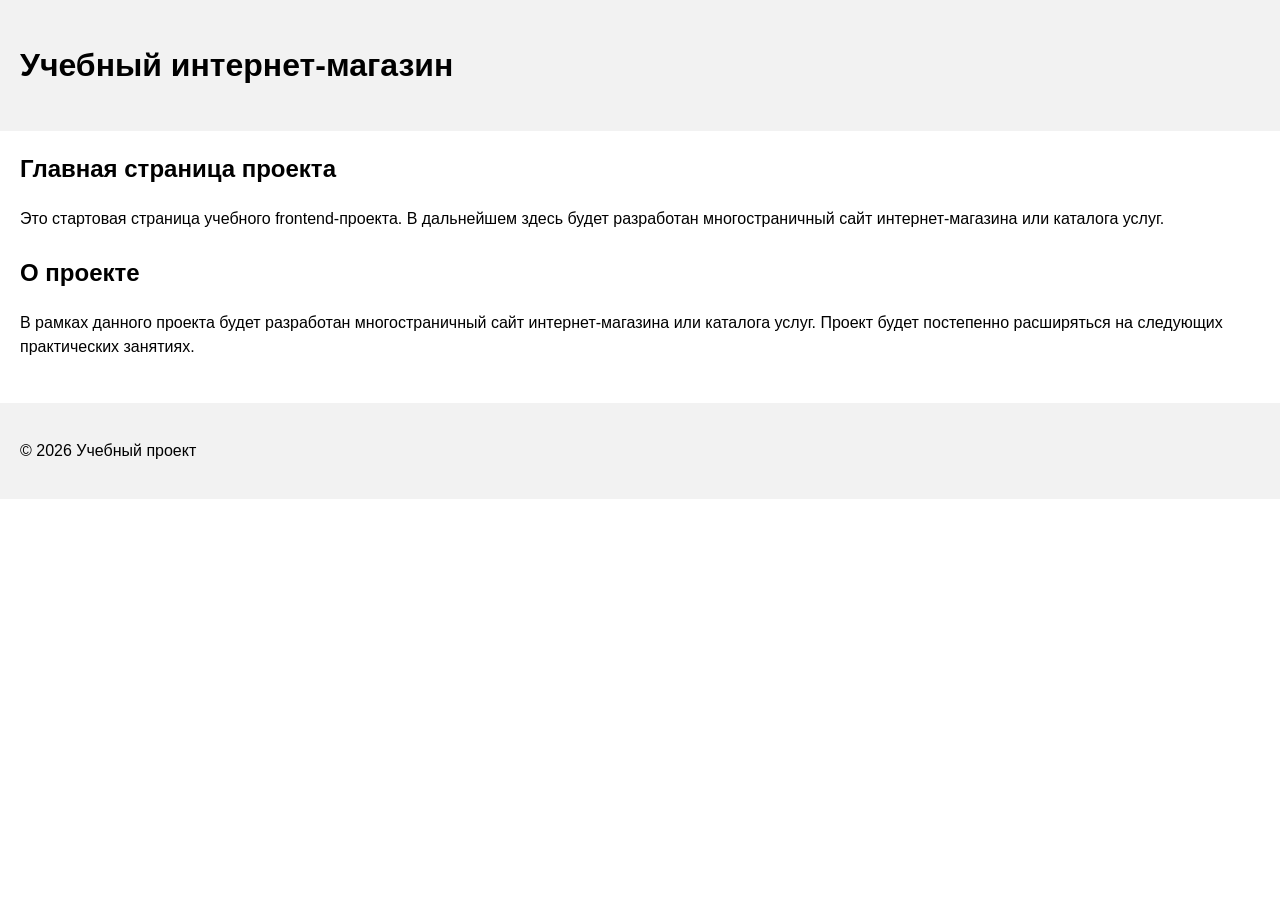
==== index.html @ a8455ef6 "feat: add project description section" ====
<!DOCTYPE html>
<html lang="ru">
<head>
  <meta charset="UTF-8">
  <meta name="viewport" content="width=device-width, initial-scale=1.0">
  <title>Каталог товаров</title>
  <link rel="stylesheet" href="css/style.css">
</head>
<body>
  <header>
    <h1>Учебный интернет-магазин</h1>
  </header>

  <main>
    <section>
      <h2>Главная страница проекта</h2>
      <p>
        Это стартовая страница учебного frontend-проекта.
        В дальнейшем здесь будет разработан многостраничный сайт
        интернет-магазина или каталога услуг.
      </p>
    </section>
    <section>
      <h2>О проекте</h2>
      <p>
        В рамках данного проекта будет разработан многостраничный сайт
        интернет-магазина или каталога услуг. Проект будет постепенно
        расширяться на следующих практических занятиях.
      </p>
    </section>

  </main>


  <footer>
    <p>&copy; 2026 Учебный проект</p>
  </footer>
</body>
</html>
---- css/style.css ----
body {
  margin: 0;
  font-family: Arial, sans-serif;
  line-height: 1.5;
}

header,
main,
footer {
  padding: 20px;
}

header {
  background-color: #f2f2f2;
}

footer {
  background-color: #f2f2f2;
}

section {
  margin-bottom: 24px;
}

section h2 {
  margin-top: 0;
}
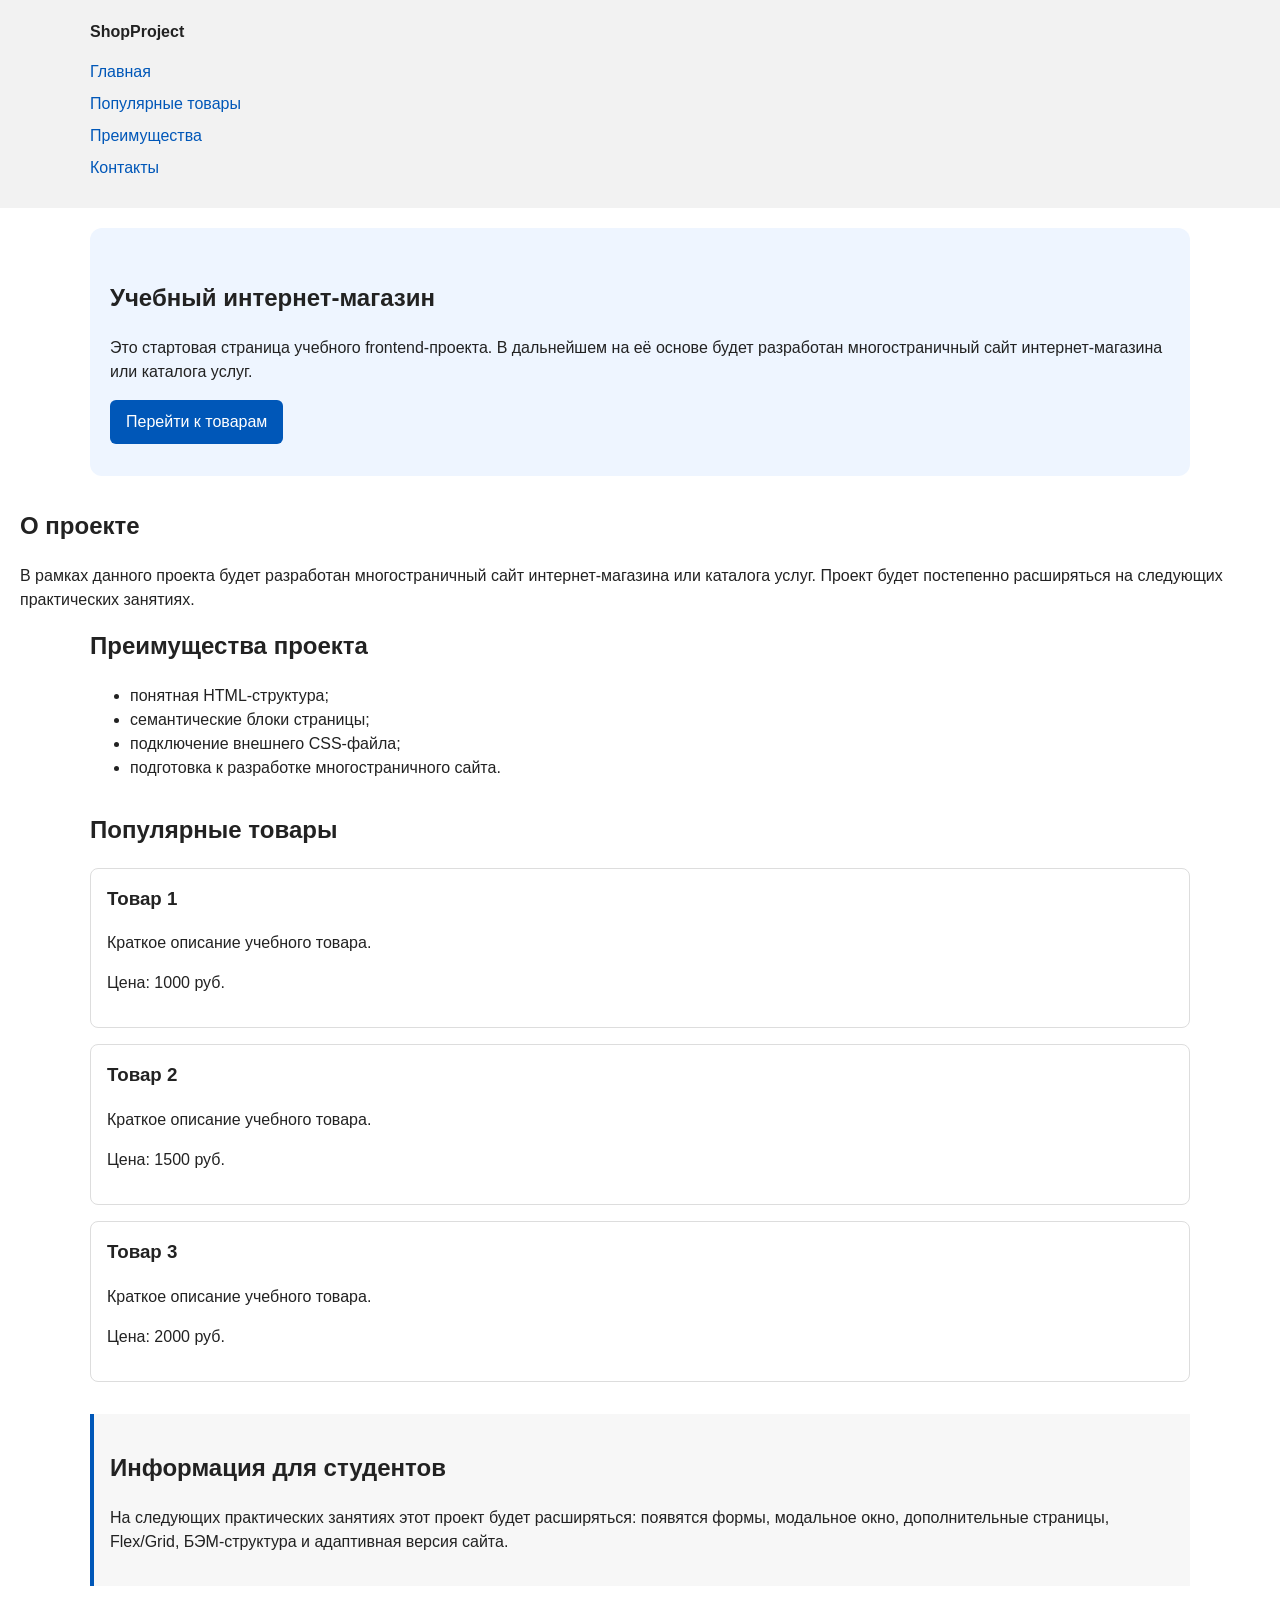
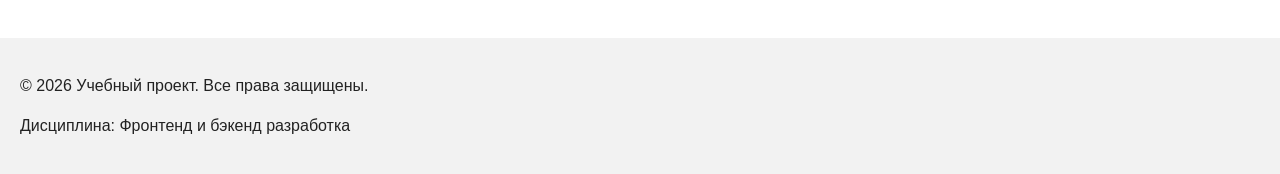
==== commit 09350ab8: "feat: add semantic HTML structure and base CSS styles" ====
--- a/index.html
+++ b/index.html
@@ -7,19 +7,33 @@
   <link rel="stylesheet" href="css/style.css">
 </head>
 <body>
+  
   <header>
-    <h1>Учебный интернет-магазин</h1>
+    <div class="site-header">
+      <a class="site-logo" href="index.html">ShopProject</a>
+
+      <nav class="site-nav" aria-label="Основная навигация">
+        <ul class="site-nav__list">
+          <li><a href="index.html">Главная</a></li>
+          <li><a href="#popular">Популярные товары</a></li>
+          <li><a href="#advantages">Преимущества</a></li>
+          <li><a href="#contacts">Контакты</a></li>
+        </ul>
+      </nav>
+    </div>
   </header>
-
+  
   <main>
-    <section>
-      <h2>Главная страница проекта</h2>
+    <section class="hero">
+      <h1>Учебный интернет-магазин</h1>
       <p>
         Это стартовая страница учебного frontend-проекта.
-        В дальнейшем здесь будет разработан многостраничный сайт
+        В дальнейшем на её основе будет разработан многостраничный сайт
         интернет-магазина или каталога услуг.
       </p>
+      <a class="button" href="#popular">Перейти к товарам</a>
     </section>
+
     <section>
       <h2>О проекте</h2>
       <p>
@@ -28,12 +42,51 @@
         расширяться на следующих практических занятиях.
       </p>
     </section>
+    <section class="section" id="advantages">
+      <h2>Преимущества проекта</h2>
 
+      <ul class="advantages-list">
+        <li>понятная HTML-структура;</li>
+        <li>семантические блоки страницы;</li>
+        <li>подключение внешнего CSS-файла;</li>
+        <li>подготовка к разработке многостраничного сайта.</li>
+      </ul>
+    </section>
+    <section class="section" id="popular">
+      <h2>Популярные товары</h2>
+
+      <article class="product-card">
+        <h3>Товар 1</h3>
+        <p>Краткое описание учебного товара.</p>
+        <p>Цена: 1000 руб.</p>
+      </article>
+
+      <article class="product-card">
+        <h3>Товар 2</h3>
+        <p>Краткое описание учебного товара.</p>
+        <p>Цена: 1500 руб.</p>
+      </article>
+
+      <article class="product-card">
+        <h3>Товар 3</h3>
+        <p>Краткое описание учебного товара.</p>
+        <p>Цена: 2000 руб.</p>
+      </article>
+    </section>
+    <aside class="aside-info">
+      <h2>Информация для студентов</h2>
+      <p>
+        На следующих практических занятиях этот проект будет расширяться:
+        появятся формы, модальное окно, дополнительные страницы, Flex/Grid,
+        БЭМ-структура и адаптивная версия сайта.
+      </p>
+    </aside>
   </main>
 
 
-  <footer>
-    <p>&copy; 2026 Учебный проект</p>
+  <footer id="contacts">
+    <p>&copy; 2026 Учебный проект. Все права защищены.</p>
+    <p>Дисциплина: Фронтенд и бэкенд разработка</p>
   </footer>
 </body>
 </html>
--- a/css/style.css
+++ b/css/style.css
@@ -1,27 +1,169 @@
+/* 
+  Универсальное правило для всех элементов.
+  border-box делает расчёт размеров более понятным:
+  width включает content, padding и border.
+*/
+* {
+  box-sizing: border-box;
+}
+
+/*
+  Убираем стандартный внешний отступ браузера у body.
+  Без этого вокруг страницы может появиться белая рамка.
+*/
 body {
   margin: 0;
   font-family: Arial, sans-serif;
   line-height: 1.5;
+  color: #222222;
+  background-color: #ffffff;
 }
 
+/*
+  Задаём внутренние отступы для основных областей страницы.
+  Это делает содержимое визуально отделённым от краёв окна браузера.
+*/
 header,
 main,
 footer {
   padding: 20px;
 }
 
+/*
+  Оформляем шапку страницы.
+  Пока используется простой светло-серый фон.
+*/
 header {
   background-color: #f2f2f2;
 }
 
+/*
+  Оформляем подвал страницы тем же фоном,
+  чтобы визуально отделить его от основного содержимого.
+*/
 footer {
   background-color: #f2f2f2;
 }
-
-section {
-  margin-bottom: 24px;
+/*
+  Ограничиваем ширину содержимого шапки,
+  чтобы оно не растягивалось слишком сильно на широких экранах.
+*/
+.site-header {
+  max-width: 1100px;
+  margin: 0 auto;
 }
 
-section h2 {
+/*
+  Оформляем текстовый логотип.
+*/
+.site-logo {
+  font-weight: bold;
+  text-decoration: none;
+  color: #222222;
+}
+
+/*
+  Убираем стандартные отступы и маркеры списка навигации.
+*/
+.site-nav__list {
+  padding: 0;
+  margin: 16px 0 0;
+  list-style: none;
+}
+
+/*
+  Добавляем расстояние между пунктами меню.
+*/
+.site-nav__list li {
+  margin-bottom: 8px;
+}
+
+/*
+  Оформляем ссылки меню.
+*/
+.site-nav__list a {
+  color: #0057b8;
+  text-decoration: none;
+}
+
+/*
+  При наведении мыши подчёркиваем ссылку.
+  Подробно состояния интерфейса будут рассмотрены в практической работе 1.7.
+*/
+.site-nav__list a:hover {
+  text-decoration: underline;
+}
+/*
+  Hero-блок — первый крупный блок страницы.
+  Он визуально отделяется от остальных разделов фоном и отступами.
+*/
+.hero {
+  max-width: 1100px;
+  margin: 0 auto 32px;
+  padding: 32px 20px;
+  background-color: #eef5ff;
+  border-radius: 12px;
+}
+
+/*
+  Общий класс для разделов страницы.
+*/
+.section {
+  max-width: 1100px;
+  margin: 0 auto 32px;
+}
+
+/*
+  Убираем лишний верхний отступ у заголовков разделов.
+*/
+.section h2 {
   margin-top: 0;
+}
+/*
+  Карточка товара — самостоятельный блок.
+  На следующих занятиях карточки будут доработаны и выстроены в сетку.
+*/
+.product-card {
+  margin-bottom: 16px;
+  padding: 16px;
+  border: 1px solid #dddddd;
+  border-radius: 8px;
+  background-color: #ffffff;
+}
+
+/*
+  Убираем лишний верхний отступ у заголовка карточки.
+*/
+.product-card h3 {
+  margin-top: 0;
+}
+
+/*
+  Пока это обычная ссылка, но визуально она оформляется как кнопка.
+*/
+.button {
+  display: inline-block;
+  padding: 10px 16px;
+  color: #ffffff;
+  background-color: #0057b8;
+  text-decoration: none;
+  border-radius: 6px;
+}
+
+/*
+  Простое состояние наведения для кнопки.
+*/
+.button:hover {
+  background-color: #003f86;
+}
+
+/*
+  Дополнительный информационный блок.
+*/
+.aside-info {
+  max-width: 1100px;
+  margin: 0 auto 32px;
+  padding: 16px;
+  border-left: 4px solid #0057b8;
+  background-color: #f7f7f7;
 }
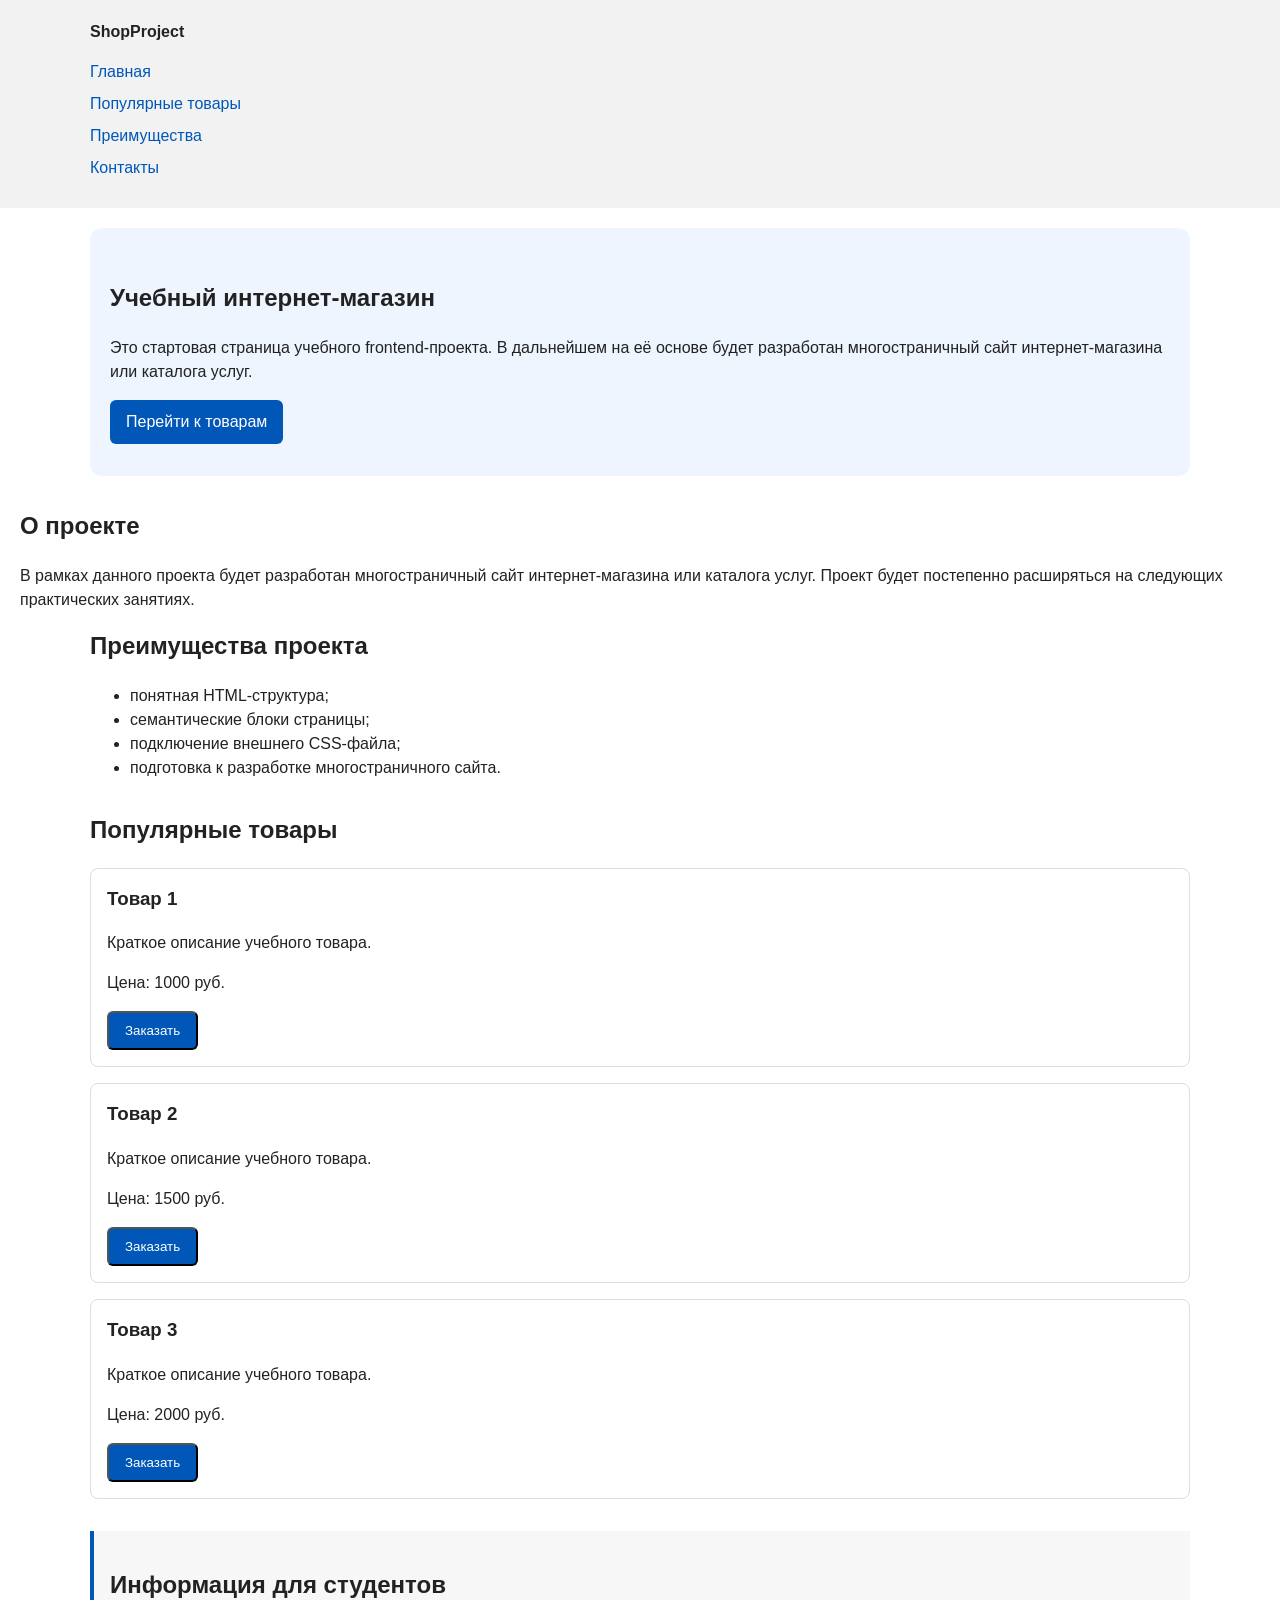
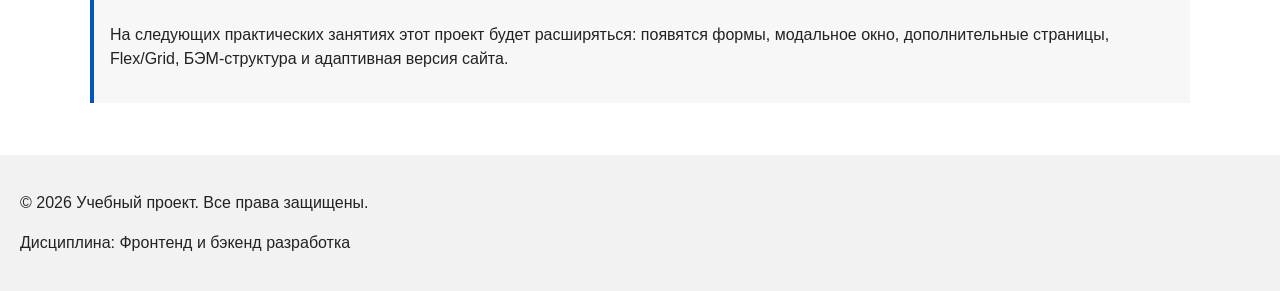
==== commit b0281569: "feat: add order form modal and validation" ====
--- a/index.html
+++ b/index.html
@@ -5,6 +5,7 @@
   <meta name="viewport" content="width=device-width, initial-scale=1.0">
   <title>Каталог товаров</title>
   <link rel="stylesheet" href="css/style.css">
+  <script src="js/main.js" defer></script>
 </head>
 <body>
   
@@ -59,18 +60,27 @@
         <h3>Товар 1</h3>
         <p>Краткое описание учебного товара.</p>
         <p>Цена: 1000 руб.</p>
+        <button class="button product-card__button" type="button" data-product="Товар 1">
+          Заказать
+        </button>
       </article>
 
       <article class="product-card">
         <h3>Товар 2</h3>
         <p>Краткое описание учебного товара.</p>
         <p>Цена: 1500 руб.</p>
+        <button class="button product-card__button" type="button" data-product="Товар 1">
+          Заказать
+        </button>
       </article>
 
       <article class="product-card">
         <h3>Товар 3</h3>
         <p>Краткое описание учебного товара.</p>
         <p>Цена: 2000 руб.</p>
+        <button class="button product-card__button" type="button" data-product="Товар 1">
+          Заказать
+        </button>
       </article>
     </section>
     <aside class="aside-info">
@@ -88,5 +98,101 @@
     <p>&copy; 2026 Учебный проект. Все права защищены.</p>
     <p>Дисциплина: Фронтенд и бэкенд разработка</p>
   </footer>
+  <dialog class="order-dialog" id="order-dialog" aria-labelledby="order-dialog-title">
+  <h2 id="order-dialog-title">Оформление заявки</h2>
+
+  <form class="order-form" id="order-form" action="#" method="post" novalidate>
+    <input id="selected-product" name="selected-product" type="hidden">
+
+    <div class="form-field">
+      <label for="order-name">Имя</label>
+      <input
+        id="order-name"
+        name="name"
+        type="text"
+        placeholder="Введите ваше имя"
+        minlength="2"
+        autocomplete="given-name"
+        required
+      >
+    </div>
+
+    <div class="form-field">
+      <label for="order-email">E-mail</label>
+      <input
+        id="order-email"
+        name="email"
+        type="email"
+        placeholder="example@mail.ru"
+        autocomplete="email"
+        required
+      >
+    </div>
+
+    <div class="form-field">
+      <label for="order-phone">Телефон</label>
+      <input
+        id="order-phone"
+        name="phone"
+        type="tel"
+        inputmode="tel"
+        placeholder="+7 (900) 000-00-00"
+        pattern="^\+7 \(\d{3}\) \d{3}-\d{2}-\d{2}$"
+        required
+      >
+      <small>Формат: +7 (900) 000-00-00</small>
+    </div>
+
+    <div class="form-field">
+      <label for="order-date">Дата связи</label>
+      <input
+        id="order-date"
+        name="date"
+        type="date"
+      >
+    </div>
+
+    <div class="form-field">
+      <label for="order-topic">Тема заявки</label>
+      <select id="order-topic" name="topic" required>
+        <option value="">Выберите тему</option>
+        <option value="product">Заказ товара</option>
+        <option value="consultation">Консультация</option>
+        <option value="delivery">Доставка</option>
+      </select>
+    </div>
+
+    <div class="form-field">
+      <label for="order-comment">Комментарий</label>
+      <textarea
+        id="order-comment"
+        name="comment"
+        rows="4"
+        placeholder="Укажите дополнительную информацию"
+      ></textarea>
+    </div>
+
+    <div class="form-field form-field--checkbox">
+      <label>
+        <input
+          id="order-agreement"
+          name="agreement"
+          type="checkbox"
+          required
+        >
+        Я согласен на обработку данных
+      </label>
+    </div>
+
+    <div class="form-actions">
+      <button type="button" id="close-order-dialog">Закрыть</button>
+      <button type="submit">Отправить заявку</button>
+    </div>
+  </form>
+</dialog>
+
+<p class="success-message" id="success-message" hidden>
+  Форма успешно отправлена!
+</p>
 </body>
 </html>
--- a/css/style.css
+++ b/css/style.css
@@ -166,4 +166,106 @@
   padding: 16px;
   border-left: 4px solid #0057b8;
   background-color: #f7f7f7;
-}+}
+
+/*
+  Модальное окно.
+  Элемент dialog сам умеет открываться поверх страницы.
+*/
+.order-dialog {
+  width: min(100% - 32px, 560px);
+  padding: 24px;
+  border: none;
+  border-radius: 12px;
+}
+
+/*
+  Затемнение фона за модальным окном.
+*/
+.order-dialog::backdrop {
+  background-color: rgba(0, 0, 0, 0.5);
+}
+
+/*
+  Поле формы.
+  Каждый блок получает нижний отступ.
+*/
+.form-field {
+  margin-bottom: 16px;
+}
+
+/*
+  Подпись поля.
+*/
+.form-field label {
+  display: block;
+  margin-bottom: 6px;
+}
+
+/*
+  Основные поля формы.
+*/
+.form-field input,
+.form-field select,
+.form-field textarea {
+  width: 100%;
+  padding: 10px 12px;
+  border: 1px solid #cccccc;
+  border-radius: 6px;
+  font: inherit;
+}
+
+/*
+  Checkbox не должен занимать всю ширину.
+*/
+.form-field input[type="checkbox"] {
+  width: auto;
+}
+
+/*
+  Подсказка под полем телефона.
+*/
+.form-field small {
+  display: block;
+  margin-top: 4px;
+  color: #666666;
+}
+
+/*
+  Видимый фокус для клавиатурной навигации.
+*/
+.form-field input:focus-visible,
+.form-field select:focus-visible,
+.form-field textarea:focus-visible,
+.form-actions button:focus-visible {
+  outline: 2px solid #0057b8;
+  outline-offset: 2px;
+}
+
+/*
+  Подсветка ошибочных полей.
+  Атрибут aria-invalid будет добавляться через JavaScript.
+*/
+[aria-invalid="true"] {
+  border-color: #b00020;
+}
+
+/*
+  Кнопки формы.
+*/
+.form-actions {
+  display: flex;
+  gap: 12px;
+  margin-top: 20px;
+}
+
+/*
+  Сообщение об успешной отправке.
+*/
+.success-message {
+  max-width: 1100px;
+  margin: 24px auto;
+  padding: 16px;
+  border-left: 4px solid #168a2f;
+  background-color: #eefaf0;
+}
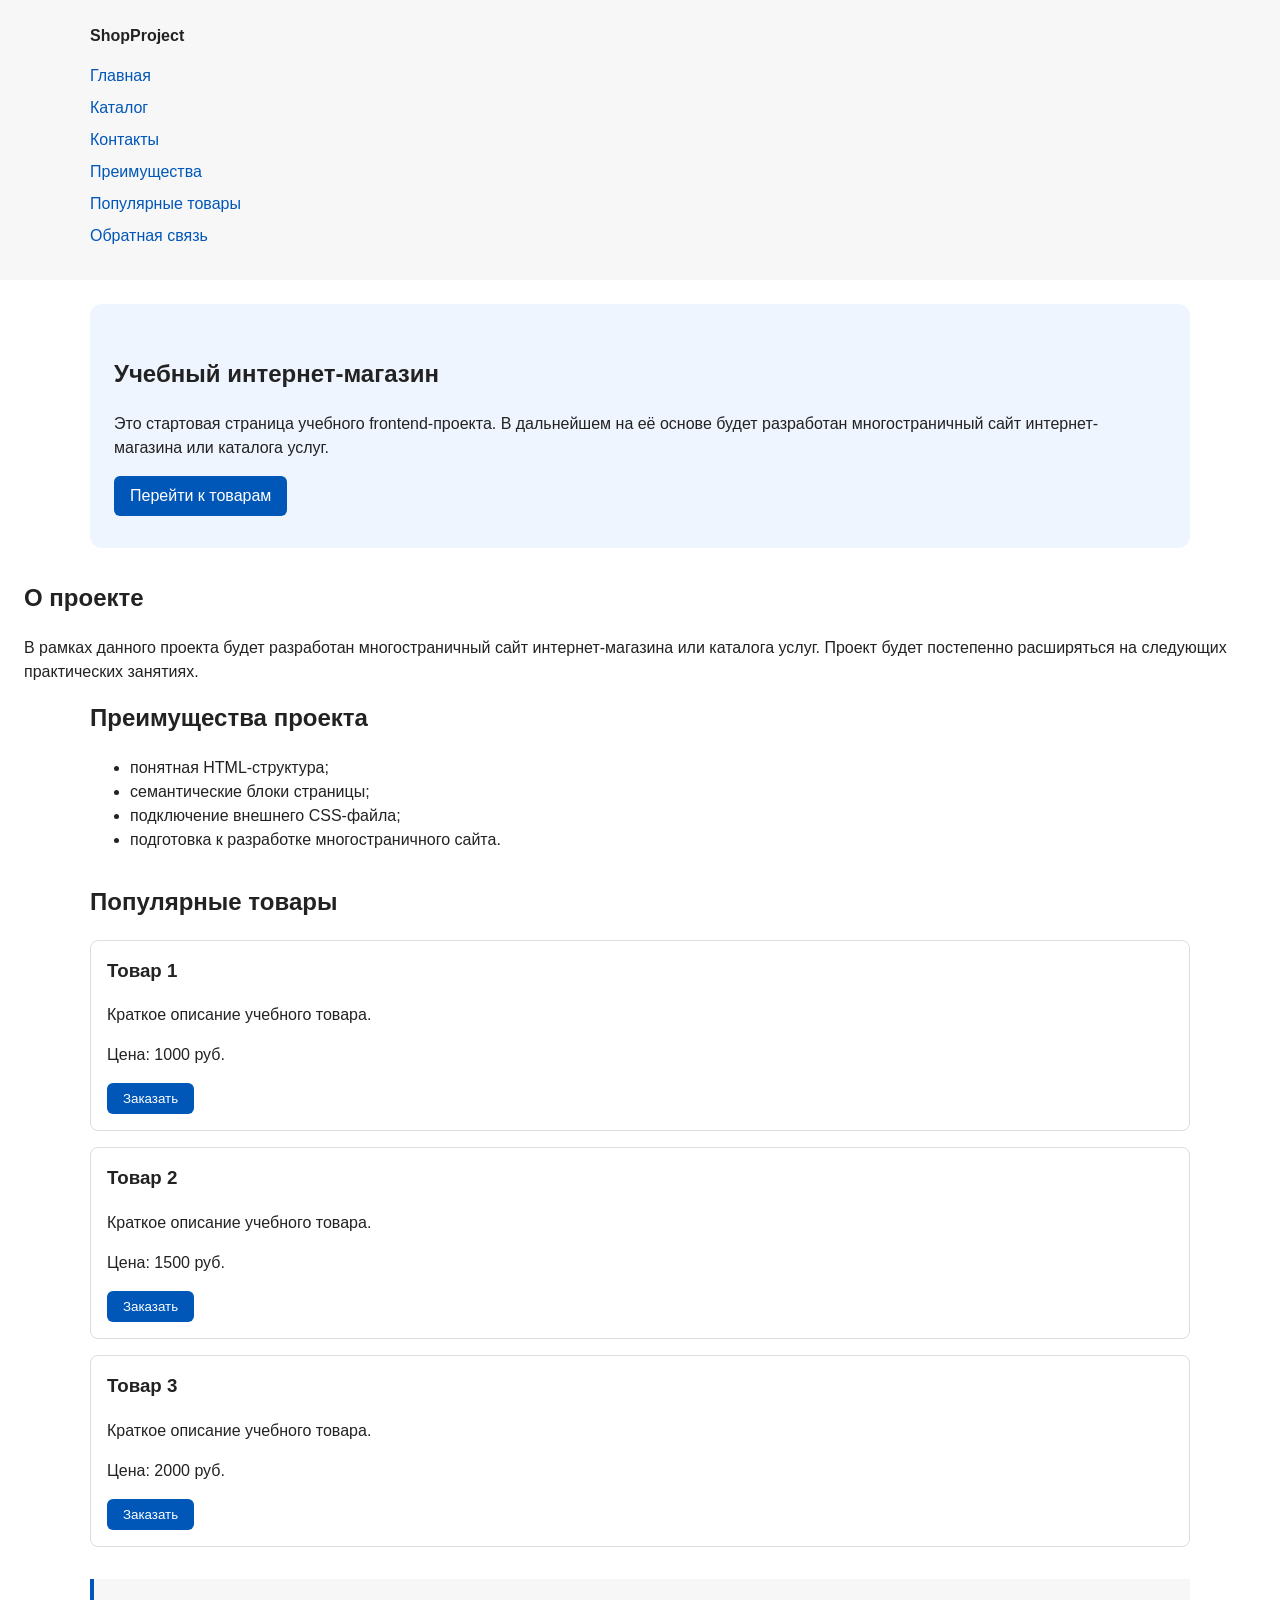
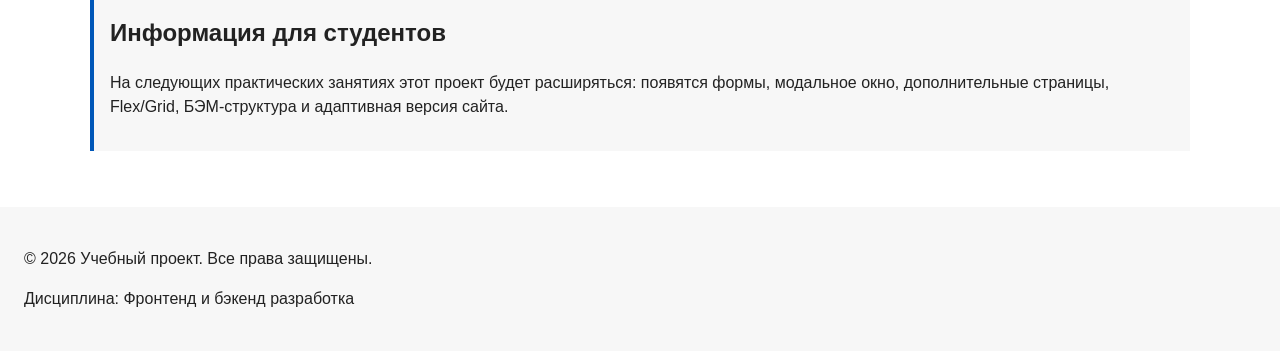
==== commit 5755b3c4: "feat: add multi-page structure navigation and anchors" ====
--- a/index.html
+++ b/index.html
@@ -1,6 +1,10 @@
 <!DOCTYPE html>
 <html lang="ru">
 <head>
+  <meta property="og:type" content="website">
+  <meta property="og:title" content="Учебный интернет-магазин">
+  <meta property="og:description" content="Учебный frontend-проект интернет-магазина.">
+  <meta property="og:image" content="https://pivnoixapek.github.io/kr1-html-css-shop/images/preview.jpg">
   <meta charset="UTF-8">
   <meta name="viewport" content="width=device-width, initial-scale=1.0">
   <title>Каталог товаров</title>
@@ -16,9 +20,11 @@
       <nav class="site-nav" aria-label="Основная навигация">
         <ul class="site-nav__list">
           <li><a href="index.html">Главная</a></li>
-          <li><a href="#popular">Популярные товары</a></li>
-          <li><a href="#advantages">Преимущества</a></li>
-          <li><a href="#contacts">Контакты</a></li>
+          <li><a href="catalog.html">Каталог</a></li>
+          <li><a href="contacts.html">Контакты</a></li>
+          <li><a href="index.html#advantages">Преимущества</a></li>
+          <li><a href="index.html#popular">Популярные товары</a></li>
+          <li><a href="index.html#contacts">Обратная связь</a></li>
         </ul>
       </nav>
     </div>
--- a/css/style.css
+++ b/css/style.css
@@ -1,3 +1,38 @@
+/* ===============================
+   1. Переменные проекта
+   =============================== */
+
+:root {
+  /* Основные цвета проекта */
+  --color-bg: #ffffff;
+  --color-text: #222222;
+  --color-muted: #666666;
+  --color-primary: #0057b8;
+  --color-primary-dark: #003f86;
+  --color-border: #dddddd;
+  --color-surface: #f7f7f7;
+  --color-surface-accent: #eef5ff;
+  --color-danger: #b00020;
+  --color-success: #168a2f;
+  --color-success-bg: #eefaf0;
+  --color-white: #ffffff;
+
+  /* Отступы */
+  --space-xs: 4px;
+  --space-sm: 8px;
+  --space-md: 16px;
+  --space-lg: 24px;
+  --space-xl: 32px;
+
+  /* Скругления */
+  --radius-sm: 6px;
+  --radius-md: 8px;
+  --radius-lg: 12px;
+
+  /* Размеры */
+  --container-width: 1100px;
+}
+
 /* 
   Универсальное правило для всех элементов.
   border-box делает расчёт размеров более понятным:
@@ -7,26 +42,41 @@
   box-sizing: border-box;
 }
 
+/* ===============================
+   2. Базовые стили
+   =============================== */
+
+html {
+  scroll-behavior: smooth;
+}
+
+:target {
+  outline: 2px dashed var(--color-primary);
+  outline-offset: 4px;
+}
+
 /*
   Убираем стандартный внешний отступ браузера у body.
   Без этого вокруг страницы может появиться белая рамка.
 */
+
 body {
   margin: 0;
   font-family: Arial, sans-serif;
   line-height: 1.5;
-  color: #222222;
-  background-color: #ffffff;
+  color: var(--color-text);
+  background-color: var(--color-bg);
 }
 
 /*
   Задаём внутренние отступы для основных областей страницы.
   Это делает содержимое визуально отделённым от краёв окна браузера.
 */
+
 header,
 main,
 footer {
-  padding: 20px;
+  padding: var(--space-lg);
 }
 
 /*
@@ -34,7 +84,7 @@
   Пока используется простой светло-серый фон.
 */
 header {
-  background-color: #f2f2f2;
+  background-color: var(--color-surface);
 }
 
 /*
@@ -42,8 +92,30 @@
   чтобы визуально отделить его от основного содержимого.
 */
 footer {
-  background-color: #f2f2f2;
-}
+  background-color: var(--color-surface);
+}
+
+/* ===============================
+   3. Общие элементы интерфейса
+   =============================== */
+
+a {
+  color: var(--color-primary);
+}
+
+a:hover {
+  color: var(--color-primary-dark);
+}
+
+a:focus-visible {
+  outline: 2px solid var(--color-primary);
+  outline-offset: 3px;
+}
+
+/* ===============================
+   4. Компоненты страницы
+   =============================== */
+
 /*
   Ограничиваем ширину содержимого шапки,
   чтобы оно не растягивалось слишком сильно на широких экранах.
@@ -52,6 +124,27 @@
   max-width: 1100px;
   margin: 0 auto;
 }
+
+/*
+  Стиль для хлебных крошек
+*/
+
+.breadcrumbs {
+  max-width: var(--container-width);
+  margin: 0 auto var(--space-md);
+  font-size: 14px;
+  color: var(--color-muted);
+}
+
+.breadcrumbs a {
+  color: var(--color-primary);
+}
+
+.breadcrumbs span::before {
+  content: " / ";
+  color: var(--color-muted);
+}
+
 
 /*
   Оформляем текстовый логотип.
@@ -93,24 +186,29 @@
 .site-nav__list a:hover {
   text-decoration: underline;
 }
+
+/* ===============================
+   4. Компоненты страницы
+   =============================== */
+
 /*
   Hero-блок — первый крупный блок страницы.
   Он визуально отделяется от остальных разделов фоном и отступами.
 */
 .hero {
-  max-width: 1100px;
-  margin: 0 auto 32px;
-  padding: 32px 20px;
-  background-color: #eef5ff;
-  border-radius: 12px;
+  max-width: var(--container-width);
+  margin: 0 auto var(--space-xl);
+  padding: var(--space-xl) var(--space-lg);
+  background-color: var(--color-surface-accent);
+  border-radius: var(--radius-lg);
 }
 
 /*
   Общий класс для разделов страницы.
 */
 .section {
-  max-width: 1100px;
-  margin: 0 auto 32px;
+  max-width: var(--container-width);
+  margin: 0 auto var(--space-xl);
 }
 
 /*
@@ -124,11 +222,15 @@
   На следующих занятиях карточки будут доработаны и выстроены в сетку.
 */
 .product-card {
-  margin-bottom: 16px;
-  padding: 16px;
-  border: 1px solid #dddddd;
-  border-radius: 8px;
-  background-color: #ffffff;
+  margin-bottom: var(--space-md);
+  padding: var(--space-md);
+  border: 1px solid var(--color-border);
+  border-radius: var(--radius-md);
+  background-color: var(--color-bg);
+}
+
+.product-card:hover {
+  border-color: var(--color-primary);
 }
 
 /*
@@ -143,30 +245,46 @@
 */
 .button {
   display: inline-block;
-  padding: 10px 16px;
-  color: #ffffff;
-  background-color: #0057b8;
+  padding: var(--space-sm) var(--space-md);
+  color: var(--color-white);
+  background-color: var(--color-primary);
   text-decoration: none;
-  border-radius: 6px;
+  border: none;
+  border-radius: var(--radius-sm);
+  cursor: pointer;
 }
 
 /*
   Простое состояние наведения для кнопки.
 */
 .button:hover {
-  background-color: #003f86;
+  background-color: var(--color-primary-dark);
+}
+
+.button:focus-visible {
+  outline: 2px solid var(--color-primary);
+  outline-offset: 3px;
+}
+
+.button:disabled {
+  opacity: 0.6;
+  cursor: not-allowed;
 }
 
 /*
   Дополнительный информационный блок.
 */
 .aside-info {
-  max-width: 1100px;
-  margin: 0 auto 32px;
-  padding: 16px;
-  border-left: 4px solid #0057b8;
-  background-color: #f7f7f7;
-}
+  max-width: var(--container-width);
+  margin: 0 auto var(--space-xl);
+  padding: var(--space-md);
+  border-left: 4px solid var(--color-primary);
+  background-color: var(--color-surface);
+}
+
+/* ===============================
+   5. Форма и модальное окно
+   =============================== */
 
 /*
   Модальное окно.
@@ -174,9 +292,9 @@
 */
 .order-dialog {
   width: min(100% - 32px, 560px);
-  padding: 24px;
+  padding: var(--space-lg);
   border: none;
-  border-radius: 12px;
+  border-radius: var(--radius-lg);
 }
 
 /*
@@ -191,7 +309,7 @@
   Каждый блок получает нижний отступ.
 */
 .form-field {
-  margin-bottom: 16px;
+  margin-bottom: var(--space-md);
 }
 
 /*
@@ -199,7 +317,7 @@
 */
 .form-field label {
   display: block;
-  margin-bottom: 6px;
+  margin-bottom: var(--space-xs);
 }
 
 /*
@@ -210,8 +328,8 @@
 .form-field textarea {
   width: 100%;
   padding: 10px 12px;
-  border: 1px solid #cccccc;
-  border-radius: 6px;
+  border: 1px solid var(--color-border);
+  border-radius: var(--radius-sm);
   font: inherit;
 }
 
@@ -227,19 +345,25 @@
 */
 .form-field small {
   display: block;
-  margin-top: 4px;
-  color: #666666;
+  margin-top: var(--space-xs);
+  color: var(--color-muted);
 }
 
 /*
   Видимый фокус для клавиатурной навигации.
 */
+.form-field input:hover,
+.form-field select:hover,
+.form-field textarea:hover {
+  border-color: var(--color-primary);
+}
+
 .form-field input:focus-visible,
 .form-field select:focus-visible,
 .form-field textarea:focus-visible,
 .form-actions button:focus-visible {
-  outline: 2px solid #0057b8;
-  outline-offset: 2px;
+  outline: 2px solid var(--color-primary);
+  outline-offset: 3px;
 }
 
 /*
@@ -247,7 +371,7 @@
   Атрибут aria-invalid будет добавляться через JavaScript.
 */
 [aria-invalid="true"] {
-  border-color: #b00020;
+  border-color: var(--color-danger);
 }
 
 /*
@@ -263,9 +387,9 @@
   Сообщение об успешной отправке.
 */
 .success-message {
-  max-width: 1100px;
-  margin: 24px auto;
-  padding: 16px;
-  border-left: 4px solid #168a2f;
-  background-color: #eefaf0;
-}
+  max-width: var(--container-width);
+  margin: var(--space-lg) auto;
+  padding: var(--space-md);
+  border-left: 4px solid var(--color-success);
+  background-color: var(--color-success-bg);
+}
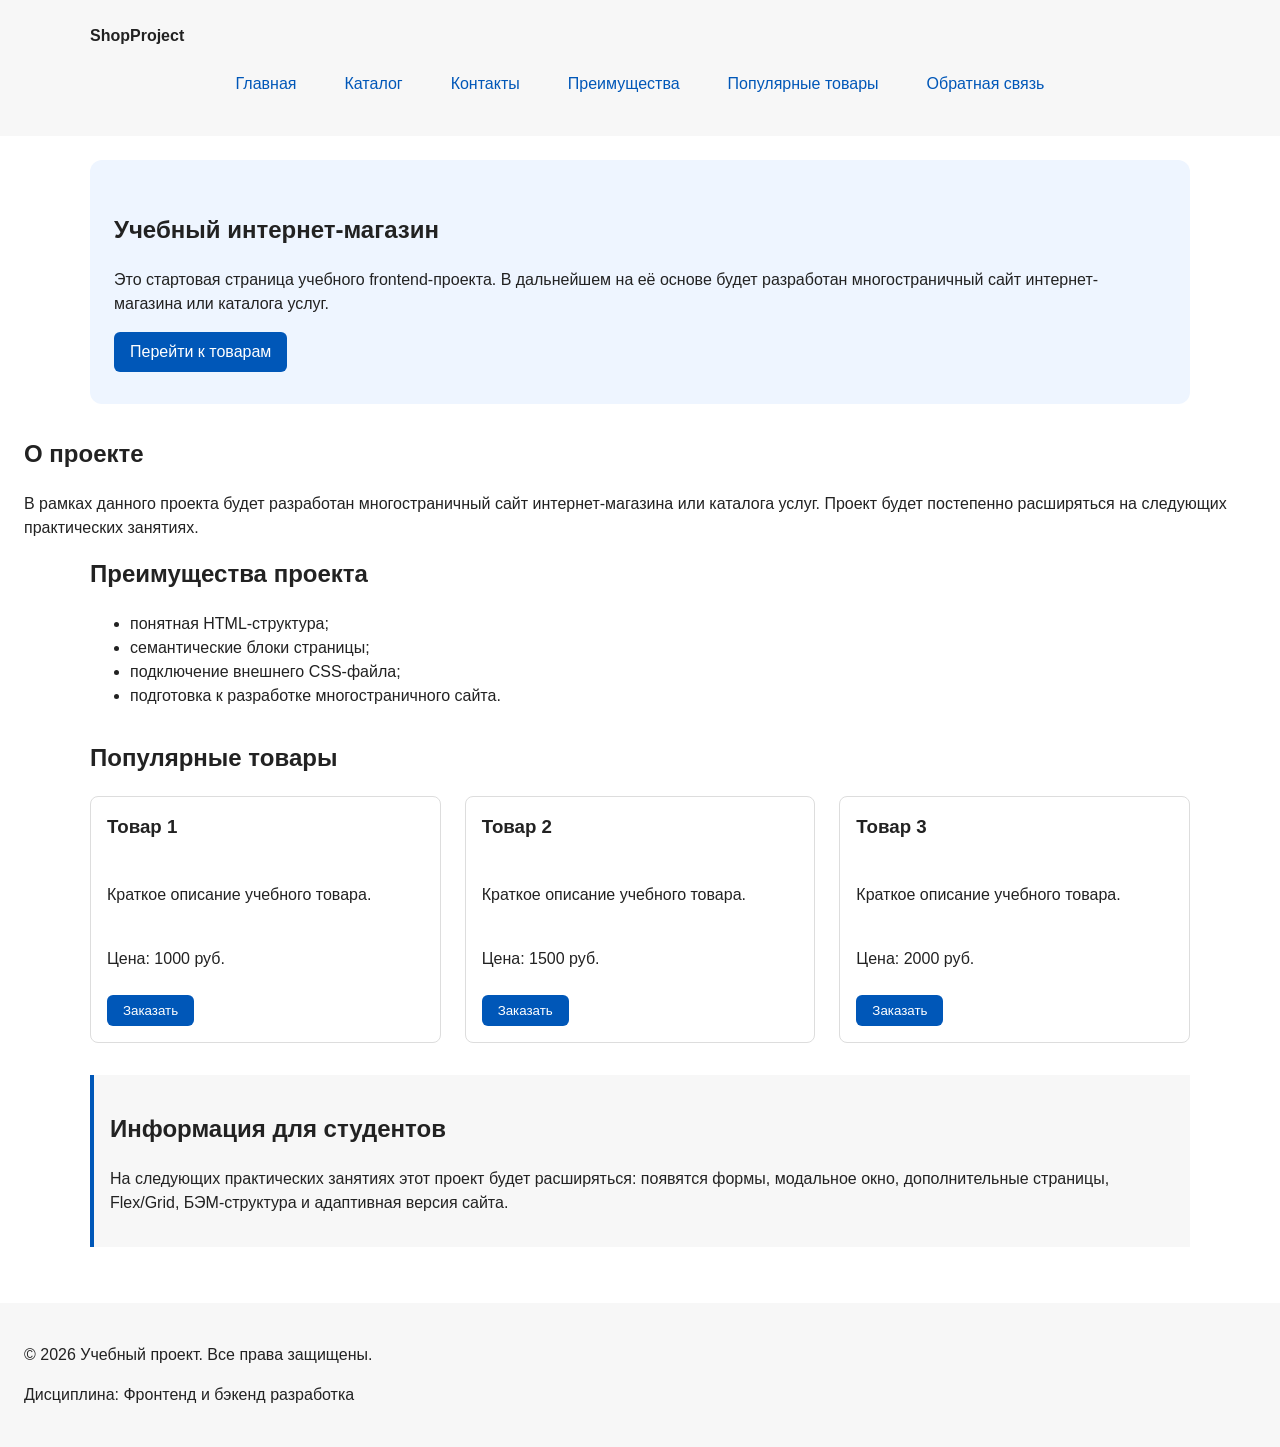
==== commit d433af2e: "feat: add flex navigation and grid catalog layout" ====
--- a/index.html
+++ b/index.html
@@ -62,32 +62,34 @@
     <section class="section" id="popular">
       <h2>Популярные товары</h2>
 
-      <article class="product-card">
-        <h3>Товар 1</h3>
-        <p>Краткое описание учебного товара.</p>
-        <p>Цена: 1000 руб.</p>
-        <button class="button product-card__button" type="button" data-product="Товар 1">
-          Заказать
-        </button>
-      </article>
-
-      <article class="product-card">
-        <h3>Товар 2</h3>
-        <p>Краткое описание учебного товара.</p>
-        <p>Цена: 1500 руб.</p>
-        <button class="button product-card__button" type="button" data-product="Товар 1">
-          Заказать
-        </button>
-      </article>
-
-      <article class="product-card">
-        <h3>Товар 3</h3>
-        <p>Краткое описание учебного товара.</p>
-        <p>Цена: 2000 руб.</p>
-        <button class="button product-card__button" type="button" data-product="Товар 1">
-          Заказать
-        </button>
-      </article>
+      <div class="products-grid">
+        <article class="product-card">
+          <h3>Товар 1</h3>
+          <p>Краткое описание учебного товара.</p>
+          <p>Цена: 1000 руб.</p>
+          <button class="button product-card__button" type="button" data-product="Товар 1">
+            Заказать
+          </button>
+        </article>
+
+        <article class="product-card">
+          <h3>Товар 2</h3>
+          <p>Краткое описание учебного товара.</p>
+          <p>Цена: 1500 руб.</p>
+          <button class="button product-card__button" type="button" data-product="Товар 2">
+            Заказать
+          </button>
+        </article>
+
+        <article class="product-card">
+          <h3>Товар 3</h3>
+          <p>Краткое описание учебного товара.</p>
+          <p>Цена: 2000 руб.</p>
+          <button class="button product-card__button" type="button" data-product="Товар 3">
+            Заказать
+          </button>
+        </article>
+      </div>
     </section>
     <aside class="aside-info">
       <h2>Информация для студентов</h2>
--- a/css/style.css
+++ b/css/style.css
@@ -125,6 +125,62 @@
   margin: 0 auto;
 }
 
+.products-grid {
+  display: grid;
+  grid-template-columns: repeat(3, 1fr);
+  gap: var(--space-lg);
+}
+
+.catalog-layout {
+  max-width: var(--container-width);
+  margin: 0 auto var(--space-xl);
+  display: grid;
+  grid-template-columns: 260px 1fr;
+  grid-template-areas: "filters products";
+  gap: var(--space-lg);
+}
+
+.catalog-filters {
+  grid-area: filters;
+  padding: var(--space-md);
+  border: 1px solid var(--color-border);
+  border-radius: var(--radius-md);
+  background-color: var(--color-surface);
+}
+
+.catalog-products {
+  grid-area: products;
+}
+
+.filters-form {
+  display: grid;
+  gap: var(--space-md);
+}
+
+.filters-form fieldset {
+  margin: 0;
+  padding: var(--space-md);
+  border: 1px solid var(--color-border);
+  border-radius: var(--radius-sm);
+}
+
+.filters-form legend {
+  font-weight: 700;
+}
+
+.filters-form label {
+  display: block;
+  margin-bottom: var(--space-sm);
+}
+
+.filters-form input[type="number"] {
+  width: 100%;
+  padding: 8px 10px;
+  border: 1px solid var(--color-border);
+  border-radius: var(--radius-sm);
+  font: inherit;
+}
+
 /*
   Стиль для хлебных крошек
 */
@@ -159,8 +215,13 @@
   Убираем стандартные отступы и маркеры списка навигации.
 */
 .site-nav__list {
+  display: flex;
+  flex-wrap: wrap;
+  justify-content: center;
+  align-items: center;
+  gap: var(--space-md);
   padding: 0;
-  margin: 16px 0 0;
+  margin: var(--space-md) 0 0;
   list-style: none;
 }
 
@@ -175,8 +236,11 @@
   Оформляем ссылки меню.
 */
 .site-nav__list a {
-  color: #0057b8;
+  display: inline-block;
+  padding: var(--space-sm) var(--space-md);
+  color: var(--color-primary);
   text-decoration: none;
+  border-radius: var(--radius-sm);
 }
 
 /*
@@ -184,7 +248,8 @@
   Подробно состояния интерфейса будут рассмотрены в практической работе 1.7.
 */
 .site-nav__list a:hover {
-  text-decoration: underline;
+  color: var(--color-white);
+  background-color: var(--color-primary);
 }
 
 /* ===============================
@@ -222,11 +287,19 @@
   На следующих занятиях карточки будут доработаны и выстроены в сетку.
 */
 .product-card {
-  margin-bottom: var(--space-md);
+  display: flex;
+  flex-direction: column;
+  gap: var(--space-sm);
+  margin-bottom: 0;
   padding: var(--space-md);
   border: 1px solid var(--color-border);
   border-radius: var(--radius-md);
   background-color: var(--color-bg);
+}
+
+.product-card .button {
+  margin-top: auto;
+  align-self: flex-start;
 }
 
 .product-card:hover {
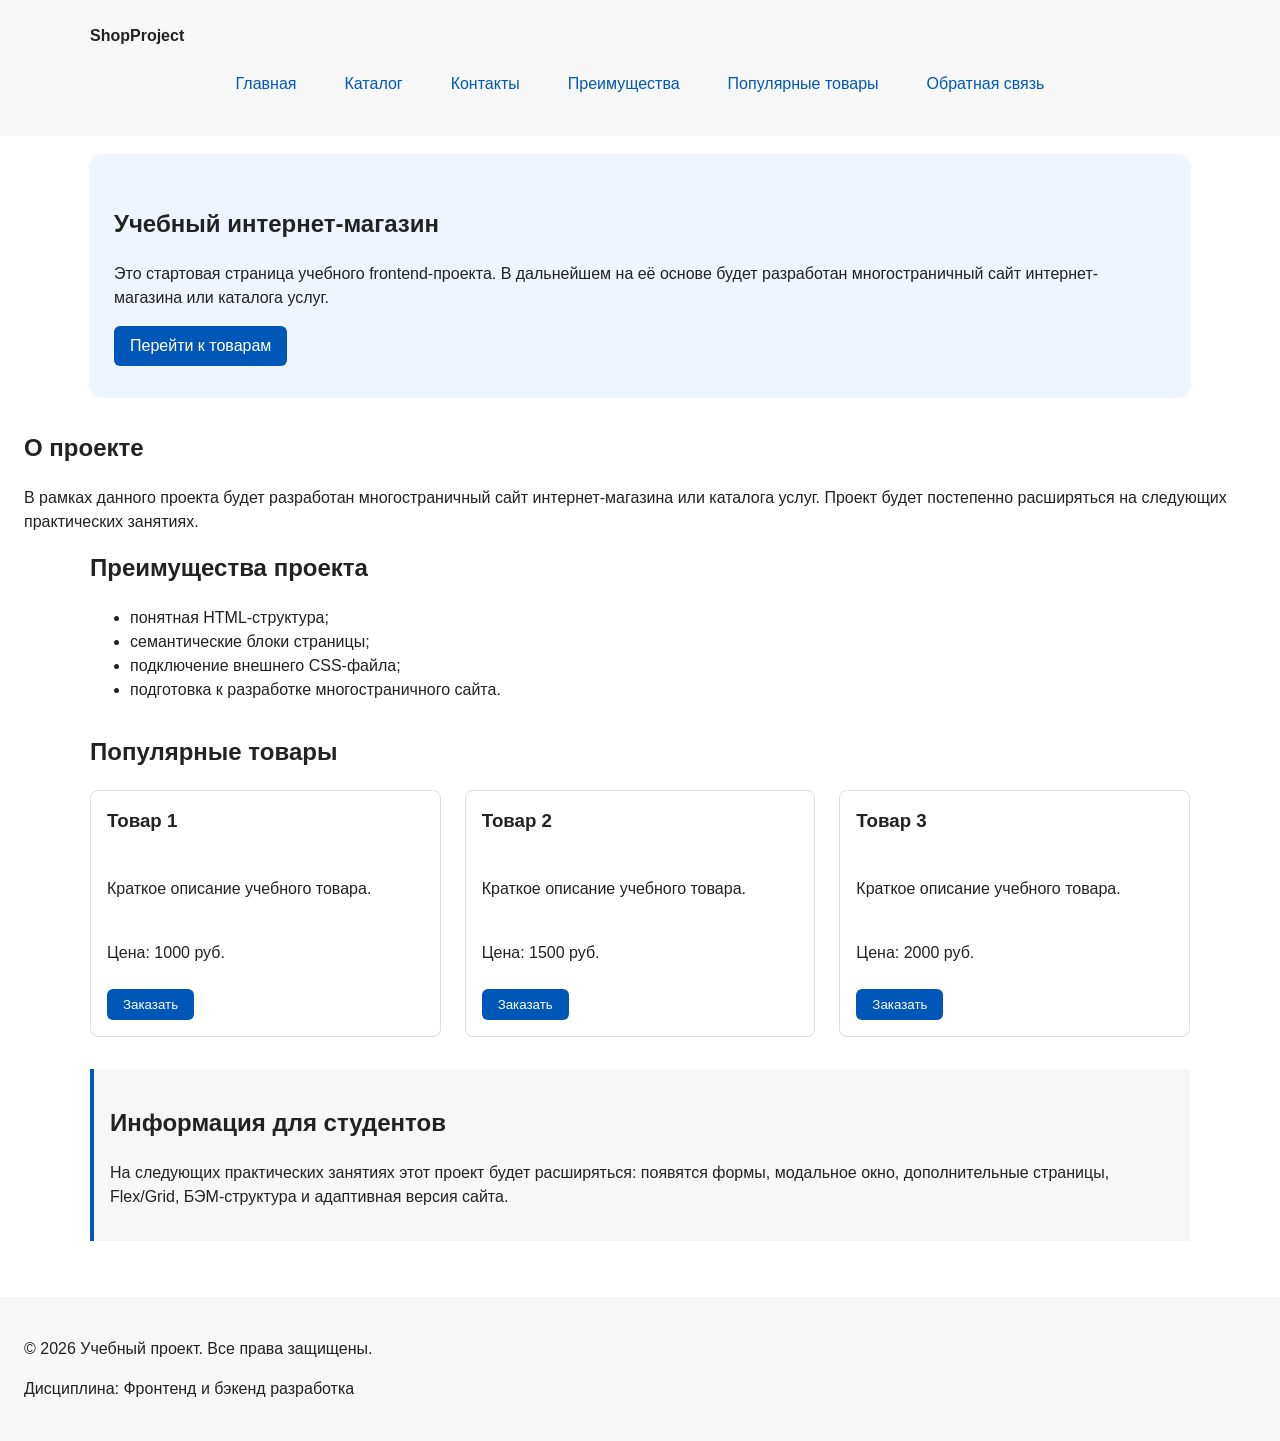
==== commit 15736aaf: "28.10.2026" ====
--- a/index.html
+++ b/index.html
@@ -7,7 +7,7 @@
   <meta property="og:image" content="https://pivnoixapek.github.io/kr1-html-css-shop/images/preview.jpg">
   <meta charset="UTF-8">
   <meta name="viewport" content="width=device-width, initial-scale=1.0">
-  <title>Каталог товаров</title>
+  <title>Главная</title>
   <link rel="stylesheet" href="css/style.css">
   <script src="js/main.js" defer></script>
 </head>
--- a/css/style.css
+++ b/css/style.css
@@ -66,6 +66,7 @@
   line-height: 1.5;
   color: var(--color-text);
   background-color: var(--color-bg);
+  padding-top: 130px;
 }
 
 /*
@@ -85,6 +86,11 @@
 */
 header {
   background-color: var(--color-surface);
+  position: fixed;
+  top: 0;
+  left: 0;
+  width: 100%;
+  z-index: 100;
 }
 
 /*
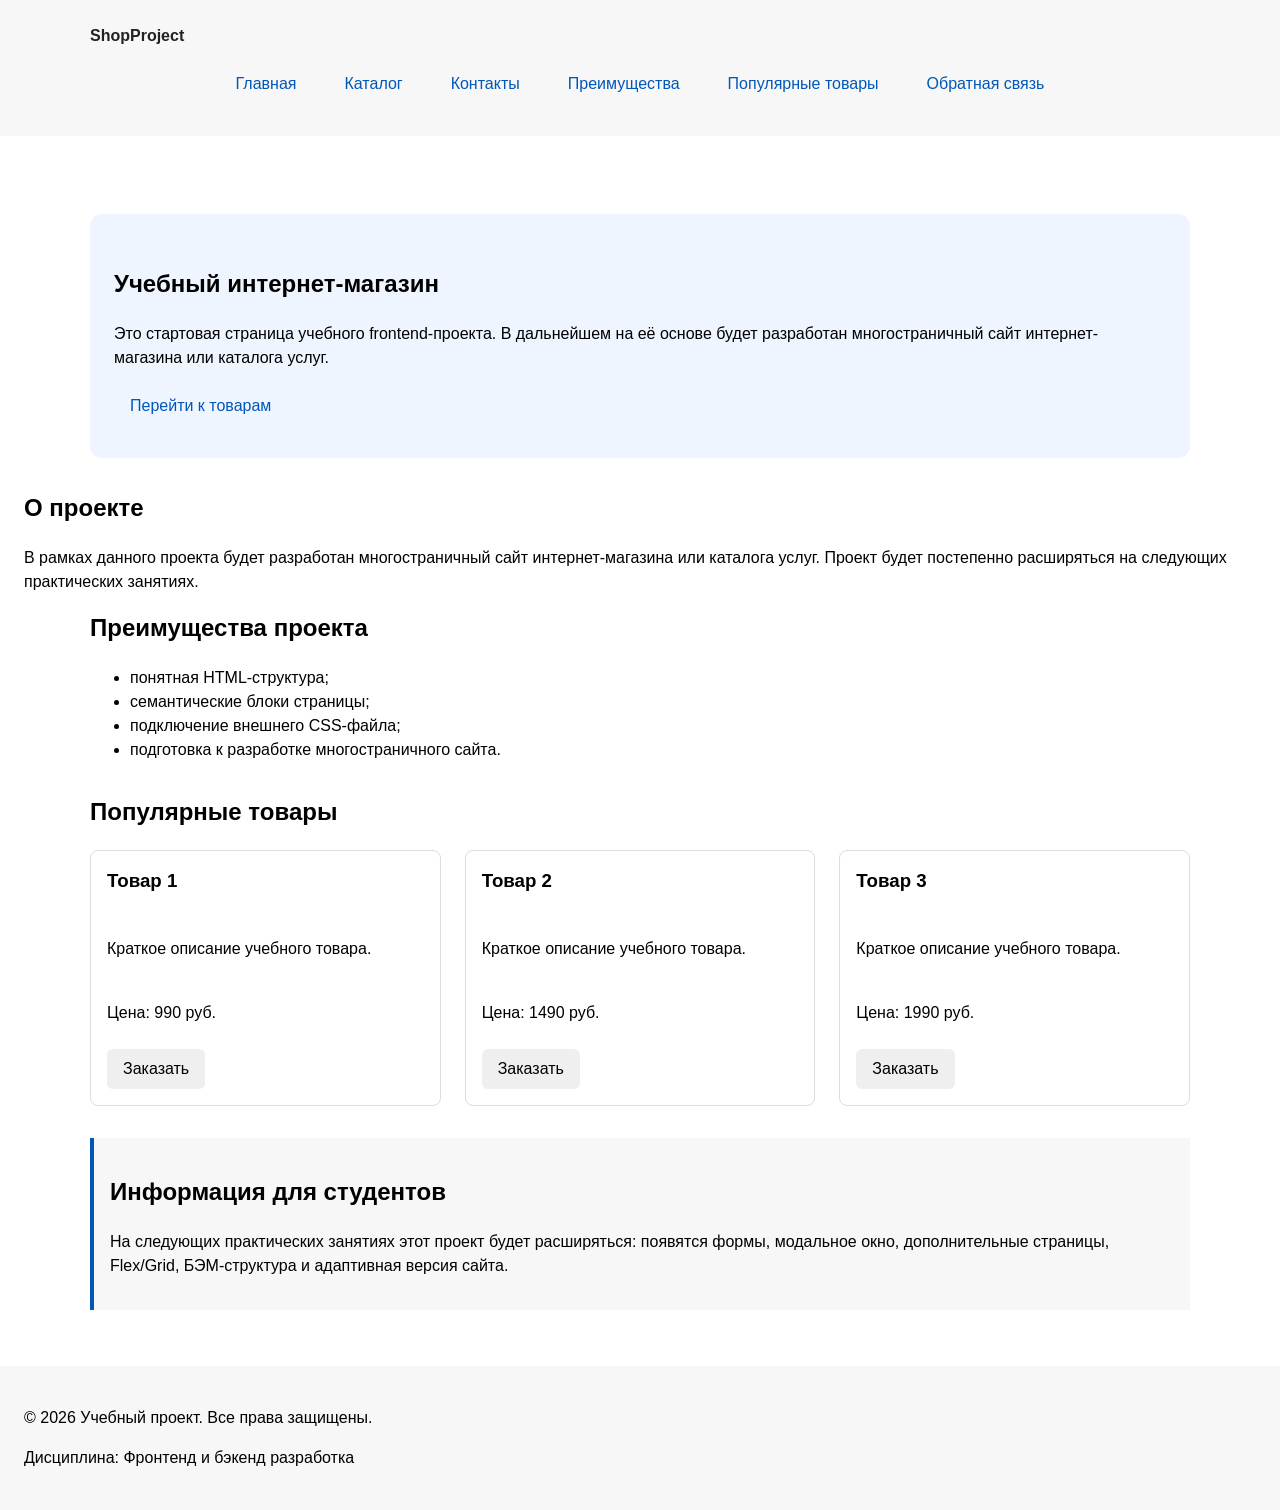
==== commit 889ba9b3: "refactor: apply BEM naming to CSS classes" ====
--- a/index.html
+++ b/index.html
@@ -66,7 +66,7 @@
         <article class="product-card">
           <h3>Товар 1</h3>
           <p>Краткое описание учебного товара.</p>
-          <p>Цена: 1000 руб.</p>
+          <p>Цена: 990 руб.</p>
           <button class="button product-card__button" type="button" data-product="Товар 1">
             Заказать
           </button>
@@ -75,7 +75,7 @@
         <article class="product-card">
           <h3>Товар 2</h3>
           <p>Краткое описание учебного товара.</p>
-          <p>Цена: 1500 руб.</p>
+          <p>Цена: 1490 руб.</p>
           <button class="button product-card__button" type="button" data-product="Товар 2">
             Заказать
           </button>
@@ -84,7 +84,7 @@
         <article class="product-card">
           <h3>Товар 3</h3>
           <p>Краткое описание учебного товара.</p>
-          <p>Цена: 2000 руб.</p>
+          <p>Цена: 1990 руб.</p>
           <button class="button product-card__button" type="button" data-product="Товар 3">
             Заказать
           </button>
@@ -106,101 +106,106 @@
     <p>&copy; 2026 Учебный проект. Все права защищены.</p>
     <p>Дисциплина: Фронтенд и бэкенд разработка</p>
   </footer>
-  <dialog class="order-dialog" id="order-dialog" aria-labelledby="order-dialog-title">
-  <h2 id="order-dialog-title">Оформление заявки</h2>
-
-  <form class="order-form" id="order-form" action="#" method="post" novalidate>
-    <input id="selected-product" name="selected-product" type="hidden">
-
-    <div class="form-field">
-      <label for="order-name">Имя</label>
-      <input
-        id="order-name"
-        name="name"
-        type="text"
-        placeholder="Введите ваше имя"
-        minlength="2"
-        autocomplete="given-name"
-        required
-      >
-    </div>
-
-    <div class="form-field">
-      <label for="order-email">E-mail</label>
-      <input
-        id="order-email"
-        name="email"
-        type="email"
-        placeholder="example@mail.ru"
-        autocomplete="email"
-        required
-      >
-    </div>
-
-    <div class="form-field">
-      <label for="order-phone">Телефон</label>
-      <input
-        id="order-phone"
-        name="phone"
-        type="tel"
-        inputmode="tel"
-        placeholder="+7 (900) 000-00-00"
-        pattern="^\+7 \(\d{3}\) \d{3}-\d{2}-\d{2}$"
-        required
-      >
-      <small>Формат: +7 (900) 000-00-00</small>
-    </div>
-
-    <div class="form-field">
-      <label for="order-date">Дата связи</label>
-      <input
-        id="order-date"
-        name="date"
-        type="date"
-      >
-    </div>
-
-    <div class="form-field">
-      <label for="order-topic">Тема заявки</label>
-      <select id="order-topic" name="topic" required>
-        <option value="">Выберите тему</option>
-        <option value="product">Заказ товара</option>
-        <option value="consultation">Консультация</option>
-        <option value="delivery">Доставка</option>
-      </select>
-    </div>
-
-    <div class="form-field">
-      <label for="order-comment">Комментарий</label>
-      <textarea
-        id="order-comment"
-        name="comment"
-        rows="4"
-        placeholder="Укажите дополнительную информацию"
-      ></textarea>
-    </div>
-
-    <div class="form-field form-field--checkbox">
-      <label>
-        <input
-          id="order-agreement"
-          name="agreement"
-          type="checkbox"
+    <dialog class="order-dialog" id="order-dialog" aria-labelledby="order-dialog-title">
+    <h2 class="order-dialog__title" id="order-dialog-title">Оформление заявки</h2>
+
+    <form class="order-form" id="order-form" action="#" method="post" novalidate>
+      <input id="selected-product" name="selected-product" type="hidden">
+
+      <div class="form-field">
+        <label for="order-name">Имя</label>
+        <input
+          id="order-name"
+          name="name"
+          type="text"
+          placeholder="Введите ваше имя"
+          minlength="2"
+          autocomplete="given-name"
           required
         >
-        Я согласен на обработку данных
-      </label>
-    </div>
-
-    <div class="form-actions">
-      <button type="button" id="close-order-dialog">Закрыть</button>
-      <button type="submit">Отправить заявку</button>
-    </div>
-  </form>
-</dialog>
-
-<p class="success-message" id="success-message" hidden>
+      </div>
+
+      <div class="form-field">
+        <label for="order-email">E-mail</label>
+        <input
+          id="order-email"
+          name="email"
+          type="email"
+          placeholder="example@mail.ru"
+          autocomplete="email"
+          required
+        >
+      </div>
+
+
+      <div class="form-field">
+        <label for="order-phone">Телефон</label>
+        <input
+          id="order-phone"
+          name="phone"
+          type="tel"
+          inputmode="tel"
+          placeholder="+7 (900) 000-00-00"
+          pattern="^\+7 \(\d{3}\) \d{3}-\d{2}-\d{2}$"
+          required
+        >
+        <small>Формат: +7 (900) 000-00-00</small>
+      </div>
+
+      <div class="form-field">
+        <label for="order-date">Дата связи</label>
+        <input
+          id="order-date"
+          name="date"
+          type="date"
+        >
+      </div>
+
+      <div class="form-field">
+        <label for="order-topic">Тема заявки</label>
+        <select id="order-topic" name="topic" required>
+          <option value="">Выберите тему</option>
+          <option value="product">Заказ товара</option>
+          <option value="consultation">Консультация</option>
+          <option value="delivery">Доставка</option>
+        </select>
+      </div>
+
+      <div class="form-field">
+        <label for="order-comment">Комментарий</label>
+        <textarea
+          id="order-comment"
+          name="comment"
+          rows="2"
+          placeholder="Укажите дополнительную информацию"
+        ></textarea>
+      </div>
+
+      <div class="form-field form-field--checkbox">
+        <label>
+          <input
+            id="order-agreement"
+            name="agreement"
+            type="checkbox"
+            required
+          >
+          Я согласен на обработку данных
+        </label>
+      </div>
+
+      <div class="order-form__actions">
+        <button class="button button--secondary" type="button" id="close-order-dialog">
+          Закрыть
+        </button>
+        <button class="button button--primary" type="submit">
+          Отправить заявку
+        </button>
+      </div>
+    </form>
+    </dialog>
+
+  <p class="success-message" id="success-message" hidden>
   Форма успешно отправлена!
-</p>
+  </p>
 </body>
 </html>
--- a/css/style.css
+++ b/css/style.css
@@ -64,9 +64,8 @@
   margin: 0;
   font-family: Arial, sans-serif;
   line-height: 1.5;
-  color: var(--color-text);
   background-color: var(--color-bg);
-  padding-top: 130px;
+  padding-top: 190px;
 }
 
 /*
@@ -129,6 +128,42 @@
 .site-header {
   max-width: 1100px;
   margin: 0 auto;
+  background-color: var(--color-surface);
+}
+
+.site-header__inner {
+  max-width: var(--container-width);
+  margin: 0 auto;
+  padding: var(--space-lg);
+}
+
+.site-header__logo {
+  font-weight: 700;
+  color: var(--color-text);
+  text-decoration: none;
+}
+
+.site-nav__link {
+  display: inline-block;
+  padding: var(--space-sm) var(--space-md);
+  color: var(--color-primary);
+  text-decoration: none;
+  border-radius: var(--radius-sm);
+}
+
+.site-nav__link:hover {
+  color: var(--color-white);
+  background-color: var(--color-primary);
+}
+
+.site-nav__link:focus-visible {
+  outline: 2px solid var(--color-primary);
+  outline-offset: 3px;
+}
+
+.site-nav__link--active {
+  color: var(--color-white);
+  background-color: var(--color-primary);
 }
 
 .products-grid {
@@ -195,6 +230,15 @@
   max-width: var(--container-width);
   margin: 0 auto var(--space-md);
   font-size: 14px;
+  color: var(--color-muted);
+}
+
+.breadcrumbs__link {
+  color: var(--color-primary);
+}
+
+.breadcrumbs__current::before {
+  content: " / ";
   color: var(--color-muted);
 }
 
@@ -296,7 +340,6 @@
   display: flex;
   flex-direction: column;
   gap: var(--space-sm);
-  margin-bottom: 0;
   padding: var(--space-md);
   border: 1px solid var(--color-border);
   border-radius: var(--radius-md);
@@ -312,6 +355,34 @@
   border-color: var(--color-primary);
 }
 
+.product-card--featured {
+  border-color: var(--color-primary);
+}
+
+.product-card__title {
+  margin: 0;
+  color: var(--color-text);
+}
+
+.product-card__description {
+  margin: 0;
+  color: var(--color-muted);
+}
+
+.product-card__price {
+  margin: 0;
+  font-weight: 700;
+}
+
+.product-card--discount .product-card__price {
+  color: var(--color-danger);
+}
+
+.product-card__button {
+  margin-top: auto;
+  align-self: flex-start;
+}
+
 /*
   Убираем лишний верхний отступ у заголовка карточки.
 */
@@ -325,12 +396,42 @@
 .button {
   display: inline-block;
   padding: var(--space-sm) var(--space-md);
+  border: none;
+  border-radius: var(--radius-sm);
+  font: inherit;
+  text-decoration: none;
+  cursor: pointer;
+}
+
+.button--primary {
   color: var(--color-white);
   background-color: var(--color-primary);
-  text-decoration: none;
-  border: none;
-  border-radius: var(--radius-sm);
-  cursor: pointer;
+}
+
+.button--primary:hover {
+  background-color: var(--color-primary-dark);
+}
+
+.button--secondary {
+  color: var(--color-primary);
+  background-color: transparent;
+  border: 1px solid var(--color-primary);
+}
+
+.button--secondary:hover {
+  color: var(--color-white);
+  background-color: var(--color-primary);
+}
+
+.button:focus-visible {
+  outline: 2px solid var(--color-primary);
+  outline-offset: 3px;
+}
+
+.button:disabled,
+.button--disabled {
+  opacity: 0.6;
+  cursor: not-allowed;
 }
 
 /*
@@ -365,6 +466,44 @@
    5. Форма и модальное окно
    =============================== */
 
+.order-form__field {
+  margin-bottom: var(--space-md);
+}
+
+.order-form__label {
+  display: block;
+  margin-bottom: var(--space-xs);
+}
+
+.order-form__input,
+.order-form__select,
+.order-form__textarea {
+  width: 100%;
+  padding: 10px 12px;
+  border: 1px solid var(--color-border);
+  border-radius: var(--radius-sm);
+  font: inherit;
+}
+
+.order-form__input:hover,
+.order-form__select:hover,
+.order-form__textarea:hover {
+  border-color: var(--color-primary);
+}
+
+.order-form__input:focus-visible,
+.order-form__select:focus-visible,
+.order-form__textarea:focus-visible {
+  outline: 2px solid var(--color-primary);
+  outline-offset: 3px;
+}
+
+.order-form__actions {
+  display: flex;
+  gap: var(--space-md);
+  margin-top: var(--space-lg);
+}
+
 /*
   Модальное окно.
   Элемент dialog сам умеет открываться поверх страницы.
@@ -374,6 +513,10 @@
   padding: var(--space-lg);
   border: none;
   border-radius: var(--radius-lg);
+}
+
+.order-dialog__title {
+  margin-top: 0;
 }
 
 /*
